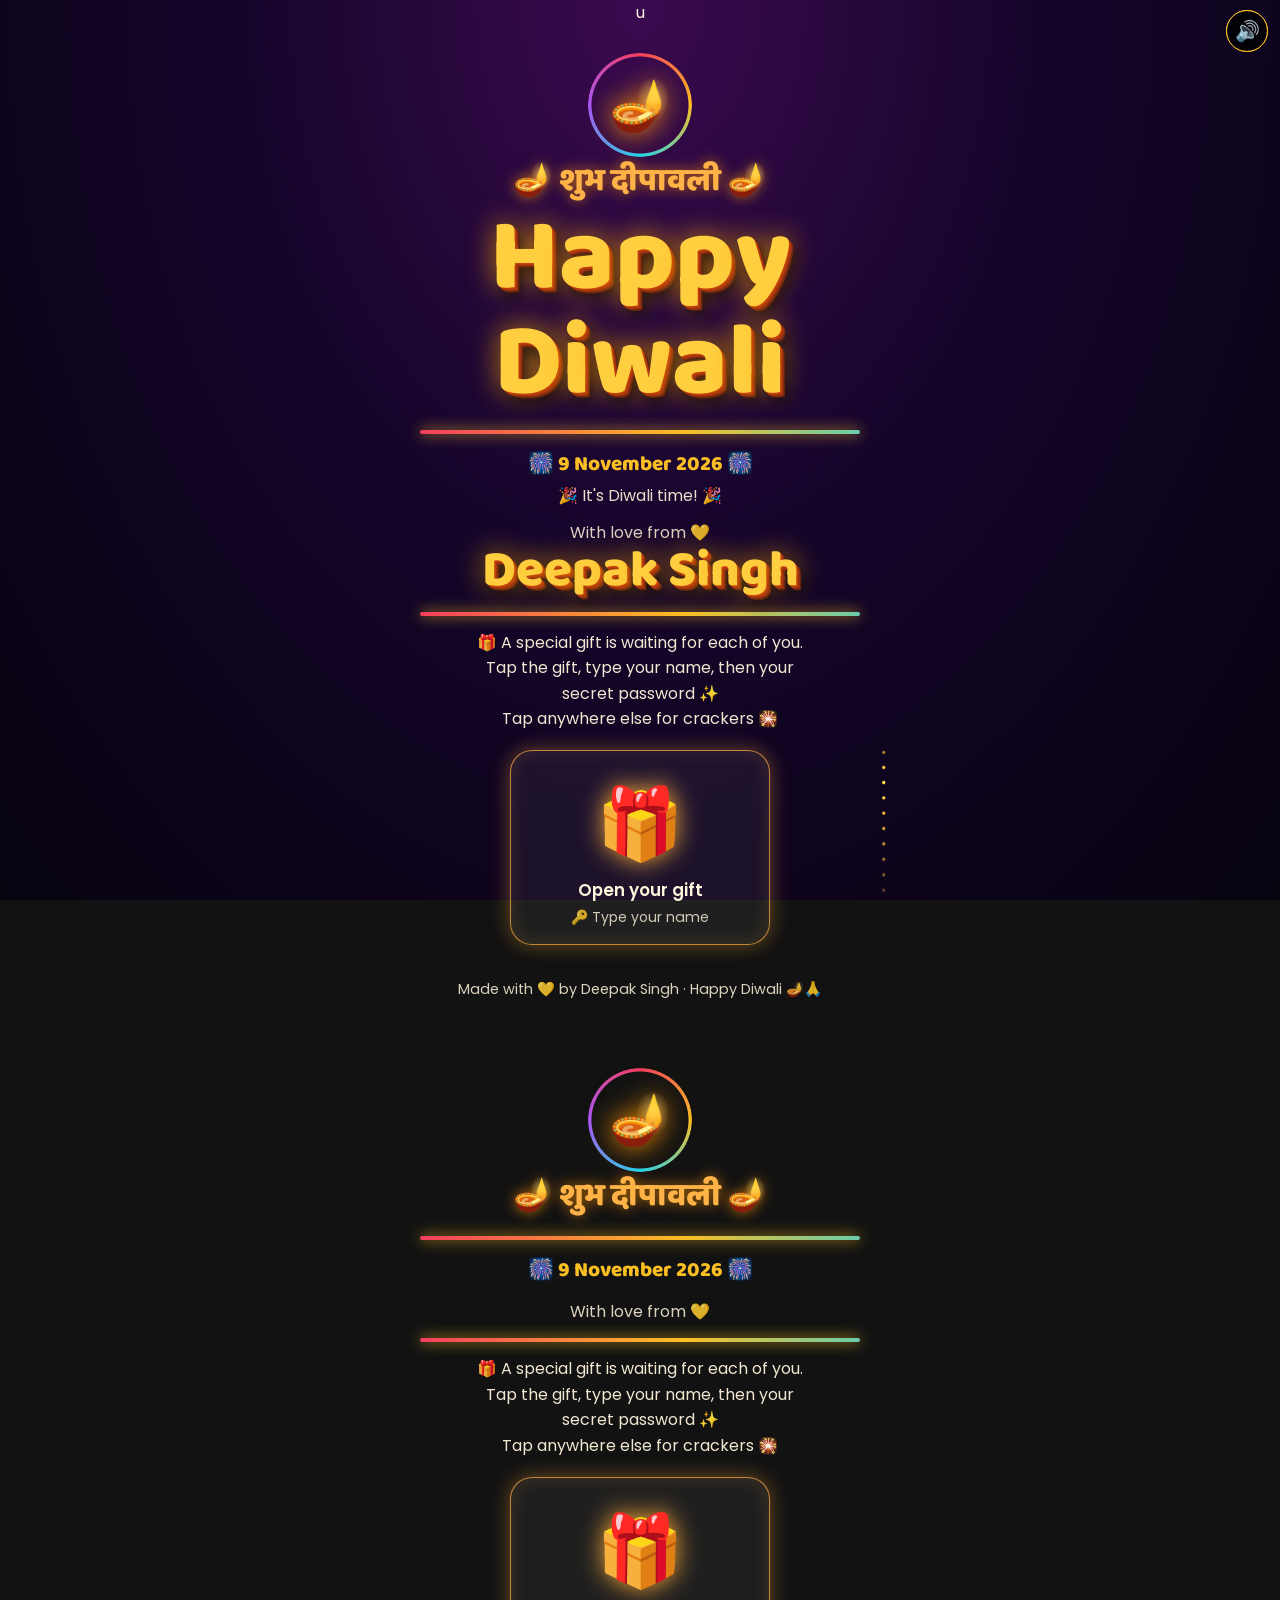
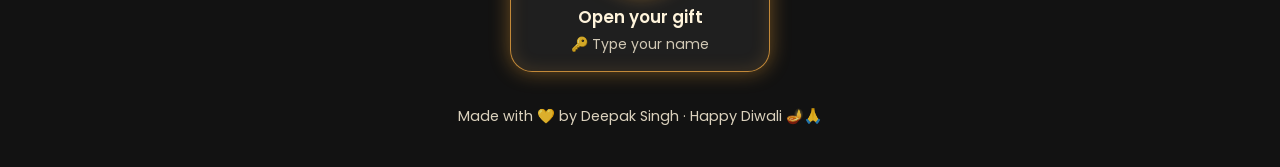
==== diwali/diwali.html @ 8a0b1b5f "Update Diwali Website" ====
u<!DOCTYPE html>
<html lang="en">
<head>
<meta charset="utf-8">
<meta name="viewport" content="width=device-width, initial-scale=1, viewport-fit=cover">
<title>Happy Diwali 2026 – Deepak Singh</title>
<link href="https://fonts.googleapis.com/css2?family=Baloo+2:wght@700;800&family=Poppins:wght@400;600&display=swap" rel="stylesheet">
<style>
:root{--bg:#07030f;--ink:#fff4dc;--gold:#fbbf24;color-scheme:dark;box-sizing:border-box;padding-top:env(safe-area-inset-top,0px);padding-bottom:env(safe-area-inset-bottom,0px)}
html{scroll-padding-top:env(safe-area-inset-top,0px)}
*{box-sizing:border-box}
[hidden]{display:none!important}
body{margin:0;min-height:100vh;background:radial-gradient(ellipse at 50% 0,#3b0a4f 0,#14052a 45%,var(--bg) 100%) fixed;color:var(--ink);font-family:Poppins,'Noto Sans Devanagari',system-ui,sans-serif;text-align:center;overflow-x:hidden}
#fx{position:fixed;inset:0;width:100%;height:100%;z-index:0;pointer-events:none}
.fl{position:fixed;inset:0;overflow:hidden;pointer-events:none;z-index:0}
.fl i{position:absolute;bottom:-40px;font-style:normal;opacity:.65;animation:up linear infinite}
@keyframes up{to{transform:translateY(-115vh) rotate(360deg)}}
main{position:relative;z-index:1;max-width:820px;margin:0 auto;padding:22px 14px 40px}
#mu{position:fixed;z-index:9;right:12px;top:calc(env(safe-area-inset-top,0px) + 10px);width:42px;height:42px;border-radius:50%;border:1px solid var(--gold);background:rgba(0,0,0,.5);font-size:20px;cursor:pointer}
.ring{position:relative;width:104px;height:104px;margin:6px auto 4px;display:grid;place-items:center;font-size:50px}
.ring::before{content:"";position:absolute;inset:0;border-radius:50%;background:conic-gradient(#f43f5e,#fbbf24,#22d3ee,#a855f7,#f43f5e);animation:rot 3s linear infinite;-webkit-mask:radial-gradient(farthest-side,#0000 calc(100% - 4px),#000 calc(100% - 3px));mask:radial-gradient(farthest-side,#0000 calc(100% - 4px),#000 calc(100% - 3px))}
@keyframes rot{to{transform:rotate(360deg)}}
.ring span{animation:fl 1.4s ease-in-out infinite alternate;filter:drop-shadow(0 0 14px #ff9500)}
@keyframes fl{from{transform:scale(.94) rotate(-4deg);filter:drop-shadow(0 0 8px #ff9500)}to{transform:scale(1.08) rotate(4deg);filter:drop-shadow(0 0 22px #ffd000)}}
.hi{font:800 clamp(1.3rem,6vw,2rem)/1.2 'Baloo 2','Noto Sans Devanagari',cursive;margin:6px 0 0;color:#ffb347;text-shadow:0 0 14px rgba(255,150,0,.7)}
h1{margin:6px 0 0;perspective:900px}
.t3d{display:flex;justify-content:center;flex-wrap:wrap;font:800 clamp(2.8rem,15vw,6.4rem)/1.02 'Baloo 2',cursive;perspective:700px}
.t3d span{display:inline-block;color:#ffcf40;transform-style:preserve-3d;text-shadow:1px 1px 0 #c2410c,2px 2px 0 #b93a0a,3px 3px 0 #9a3412,4px 4px 0 #7c2d12,5px 5px 0 #5b210d,7px 9px 14px rgba(0,0,0,.65),0 0 28px rgba(255,170,0,.8);animation:spin 5s ease-in-out infinite,hue 6s linear infinite}
.t3d.sm{font-size:clamp(1.9rem,9vw,3.2rem)}
.t3d.sm span{animation-name:flip,hue}
@keyframes spin{0%{transform:rotateY(0)}35%,100%{transform:rotateY(360deg)}}
@keyframes flip{0%{transform:rotateX(0)}35%,100%{transform:rotateX(360deg)}}
@keyframes hue{to{filter:hue-rotate(360deg)}}
.line{height:4px;width:min(82%,440px);margin:14px auto;border-radius:4px;background:linear-gradient(90deg,#f43f5e,#fbbf24,#22d3ee,#a855f7,#f43f5e,#fbbf24);background-size:300% 100%;animation:sl 3s linear infinite;box-shadow:0 0 14px #fbbf24}
@keyframes sl{to{background-position:300% 0}}
.date{font:800 1.3rem 'Baloo 2',sans-serif;margin:0;color:var(--gold)}
.cd{margin:2px 0 10px;opacity:.9}
.by{margin:12px 0 0;opacity:.85}
.sub{margin:6px auto 18px;max-width:34ch;line-height:1.6;opacity:.95}
.grid{display:flex;flex-wrap:wrap;justify-content:center;gap:14px}
.gift{--h:30;width:calc(50% - 7px);max-width:170px;padding:16px 8px 14px;border-radius:22px;cursor:pointer;color:var(--ink);font:600 1.05rem Poppins,sans-serif;background:rgba(255,255,255,.06);border:1.5px solid hsla(var(--h),95%,62%,.75);box-shadow:0 0 20px hsla(var(--h),95%,60%,.4),inset 0 0 18px hsla(var(--h),95%,60%,.15);perspective:500px;transition:transform .2s}
.gift:active{transform:scale(.94)}
.gift .b{display:block;font-size:3.1rem;animation:bx 3s ease-in-out infinite;filter:drop-shadow(0 0 12px hsl(var(--h),95%,60%))}
.gift small{display:block;margin-top:4px;font-weight:400;opacity:.8}
@keyframes bx{0%,100%{transform:translateY(0) rotateY(-28deg)}50%{transform:translateY(-9px) rotateY(28deg)}}
.big{width:min(78%,260px);max-width:none;display:block;margin:0 auto;padding:20px 10px 16px}.big .b{font-size:4.4rem}
footer{margin-top:34px;font-size:.9rem;opacity:.85}
.modal{position:fixed;inset:0;z-index:10;display:grid;place-items:center;padding:16px;overflow:auto;background:rgba(4,1,12,.82);backdrop-filter:blur(6px)}
.card{position:relative;width:min(94vw,440px);margin:auto;padding:28px 18px 24px;border-radius:26px;border:2px solid var(--gold);background:linear-gradient(160deg,#2f0f45,#12061f);box-shadow:0 0 44px rgba(251,191,36,.5);animation:pop .55s cubic-bezier(.2,1.5,.4,1)}
@keyframes pop{from{transform:scale(.3) rotateX(70deg);opacity:0}}
.card.shake{animation:sh .4s}
@keyframes sh{25%{transform:translateX(-12px)}75%{transform:translateX(12px)}}
.x{position:absolute;top:10px;right:10px;width:34px;height:34px;border-radius:50%;border:1px solid #fff4;background:#0006;color:#fff;font-size:16px;cursor:pointer}
.lk{font-size:3.4rem;animation:bx 2.6s ease-in-out infinite}
.card h2{margin:6px 0;font:800 1.8rem 'Baloo 2',cursive;color:var(--gold)}
input{width:100%;margin:12px 0 8px;padding:13px 14px;border-radius:14px;border:2px solid var(--gold);background:#0008;color:#fff;font:600 1.1rem Poppins,sans-serif;text-align:center;outline:none}
input:focus{box-shadow:0 0 16px var(--gold)}
.go{width:100%;padding:13px;border:0;border-radius:14px;cursor:pointer;font:800 1.1rem 'Baloo 2',sans-serif;color:#3b0a00;background:linear-gradient(90deg,#fbbf24,#fb923c,#f43f5e);background-size:200% 100%;animation:sl 2.5s linear infinite}
#err{min-height:1.4em;margin:8px 0 0;color:#ff8a8a;font-weight:600}
.wish>*{opacity:0;animation:rise .8s forwards}
@keyframes rise{from{opacity:0;transform:translateY(22px) scale(.9)}to{opacity:1;transform:none}}
.gp{font-size:3.6rem}
.gods{font-size:1.5rem;letter-spacing:.15em}
.wish h3{margin:4px 0;font:800 1.7rem 'Baloo 2','Noto Sans Devanagari',cursive;color:#ffb347;text-shadow:0 0 12px #f90}
.nm{font-size:2.5rem}
.wish p{margin:10px 0;line-height:1.65}
.sp{color:#ffe08a;font-weight:600}
.from{font-size:1.05rem}
@media (prefers-reduced-motion:reduce){.t3d span,.gift .b,.fl i,.line,.go{animation:none}}
</style>
</head>
<body>
<canvas id="fx"></canvas>
<div class="fl" id="fl"></div>
<button id="mu" aria-label="Sound on or off">🔊</button>
<main>
  <div class="ring"><span>🪔</span></div>
  <p class="hi">🪔 शुभ दीपावली 🪔</p>
  <h1 aria-label="Happy Diwali"><div class="t3d" id="t1"></div><div class="t3d" id="t2"></div></h1>
  <div class="line"></div>
  <p class="date">🎆 9 November 2026 🎆</p>
  <p class="cd" id="cd"></p>
  <p class="by">With love from 💛</p>
  <div class="t3d sm" id="t3" aria-label="Deepak Singh"></div>
  <div class="line"></div>
  <p class="sub">🎁 A special gift is waiting for each of you.<br>Tap the gift, type your name, then your secret password ✨<br>Tap anywhere else for crackers 🎇</p>
  <button class="gift big" id="bg" style="--h:35"><span class="b">🎁</span>Open your gift<small>🔑 Type your name</small></button>
  <footer>Made with 💛 by Deepak Singh · Happy Diwali 🪔🙏</footer>
</main>

<div class="modal" id="m" hidden>
  <div class="card" id="card">
    <button class="x" id="cl" aria-label="Close">✕</button>
    <div id="lock">
      <div class="lk">🔒</div>
      <h2 id="mt">Who are you? 🤔</h2>
      <p id="ms">Type your name to find your gift 🎁</p>
      <input id="nmi" type="text" autocomplete="off" placeholder="Your name" aria-label="Your name">
      <input id="pw" type="password" autocomplete="off" placeholder="Password" aria-label="Password" hidden>
      <button class="go" id="go">Next ➡️</button>
      <p id="err"></p>
    </div>
    <div class="wish" id="wish" hidden></div>
  </div>
</div>

<script>
/* ===== EDIT HERE: each friend's password and personal line ===== */
const F={
  Ankit:  {pw:'Laxmi@7',    h:25, l:'Stay as bright and strong as ever, my friend! 💪🌟'},
  Shubham:{pw:'Diya#21',    h:330,l:'Shubh Diwali! May every step ahead be full of luck! 🍀✨'},
  Rintu:  {pw:'Ganesh*9',   h:190,l:'May your smile shine brighter than a thousand diyas! 😄🪔'},
  Sherya: {pw:'Rangoli!5',  h:280,l:'May every dream of yours light up like fireworks! 🎆💫'},
  Payal:  {pw:'Payal@1',    h:50, l:'May your life sparkle with colours like a rangoli! 🌈🌸'},
  Diksha: {pw:'Diksha@1',   h:160,l:'May your days glow with happiness and your heart with peace! 🌼💖'}
};
/* ================================================================ */
const $=id=>document.getElementById(id);
function mk(el,t,d=.13){el.innerHTML='';[...t].forEach((ch,i)=>{const s=document.createElement('span');s.textContent=ch===' '?'\u00a0':ch;s.style.animationDelay=`${i*d}s,${i*d*2}s`;el.append(s)})}
mk($('t1'),'Happy');mk($('t2'),'Diwali',.16);mk($('t3'),'Deepak Singh',.1);

/* countdown */
const dl=Math.ceil((new Date(2026,10,9)-new Date())/864e5);
$('cd').textContent=dl>0?`⏳ ${dl} days to go 🪔`:"🎉 It's Diwali time! 🎉";

/* floating emojis */
for(let i=0;i<14;i++){const s=document.createElement('i');s.textContent=['🪔','✨','🪷','🎇','⭐'][i%5];s.style.cssText=`left:${Math.random()*100}%;font-size:${14+Math.random()*16}px;animation-duration:${9+Math.random()*9}s;animation-delay:-${Math.random()*14}s`;$('fl').append(s)}

/* ===== sound (synthesised, no files) ===== */
let AC,mute=false;
function ac(){if(!AC){const C=window.AudioContext||window.webkitAudioContext;if(C)AC=new C()}if(AC&&AC.state==='suspended')AC.resume()}
function nz(t,dur,f0,f1,g){const n=Math.floor(AC.sampleRate*dur),b=AC.createBuffer(1,n,AC.sampleRate),d=b.getChannelData(0);for(let i=0;i<n;i++)d[i]=(Math.random()*2-1)*(1-i/n)**2;const s=AC.createBufferSource(),f=AC.createBiquadFilter(),o=AC.createGain();s.buffer=b;f.type='lowpass';f.frequency.setValueAtTime(f0,t);f.frequency.exponentialRampToValueAtTime(f1,t+dur);o.gain.value=g;s.connect(f);f.connect(o);o.connect(AC.destination);s.start(t)}
function boom(v=1){if(mute||!AC)return;const t=AC.currentTime;nz(t,.8,2500,100,.8*v);const o=AC.createOscillator(),g=AC.createGain();o.frequency.setValueAtTime(140,t);o.frequency.exponentialRampToValueAtTime(35,t+.4);g.gain.setValueAtTime(.9*v,t);g.gain.exponentialRampToValueAtTime(.001,t+.5);o.connect(g);g.connect(AC.destination);o.start(t);o.stop(t+.5);for(let i=0;i<7;i++)nz(t+.15+Math.random()*.6,.04,6000,2000,.25*v)}
$('mu').onclick=()=>{ac();mute=!mute;$('mu').textContent=mute?'🔇':'🔊'};

/* ===== fireworks ===== */
const cv=$('fx'),c=cv.getContext('2d');let W,H,P=[],R=[];
function rs(){W=cv.width=innerWidth;H=cv.height=innerHeight}
addEventListener('resize',rs);rs();
function burst(x,y){const n=60+Math.random()*50,hue=Math.random()*360,multi=Math.random()<.35,ring=Math.random()<.5,sp=3+Math.random()*3;
  for(let i=0;i<n&&P.length<1600;i++){const a=i/n*6.283,s=ring?sp:Math.random()*sp+1;P.push({x,y,vx:Math.cos(a)*s,vy:Math.sin(a)*s,l:1,h:multi?Math.random()*360:hue+Math.random()*40,d:.011+Math.random()*.01,s:2+Math.random()*1.2})}}
function rocket(x,ty,snd,v=1){R.push({x,y:H,ty,sp:Math.max(6,(H-ty)/45),snd,v})}
function loop(){
  c.globalCompositeOperation='destination-out';c.fillStyle='rgba(0,0,0,.22)';c.fillRect(0,0,W,H);c.globalCompositeOperation='lighter';
  R=R.filter(r=>{r.y-=r.sp;P.push({x:r.x,y:r.y,vx:0,vy:.4,l:.7,h:40,d:.06,s:1.6});if(r.y<=r.ty){burst(r.x,r.y);if(r.snd)boom(r.v);return false}return true});
  P=P.filter(p=>{p.x+=p.vx;p.y+=p.vy;p.vx*=.98;p.vy=p.vy*.98+.05;p.l-=p.d;if(p.l<=0)return false;c.fillStyle=`hsla(${p.h},100%,60%,${p.l})`;c.beginPath();c.arc(p.x,p.y,p.s,0,6.3);c.fill();return true});
  requestAnimationFrame(loop)}
loop();
setInterval(()=>{if(!document.hidden)rocket(Math.random()*W,60+Math.random()*H*.4,true,.3)},1500);
function celebrate(){for(let i=0;i<8;i++)setTimeout(()=>rocket(W*(.08+Math.random()*.84),H*(.08+Math.random()*.4),true,.9),i*380)}
addEventListener('pointerdown',e=>{if(e.target.closest('.modal,.gift,#mu'))return;ac();rocket(e.clientX,Math.min(e.clientY,H*.7),true)});

/* ===== gifts ===== */
let cur=null;
$('bg').onclick=openGift;
function openGift(){ac();cur=null;$('mt').textContent='Who are you? 🤔';$('ms').textContent='Type your name to find your gift 🎁';$('nmi').hidden=false;$('pw').hidden=true;$('go').textContent='Next ➡️';$('lock').hidden=false;$('wish').hidden=true;$('nmi').value='';$('pw').value='';$('err').textContent='';$('m').hidden=false;rocket(innerWidth/2,H*.25,true,.6);setTimeout(()=>$('nmi').focus(),350)}
function closeM(){$('m').hidden=true;$('wish').innerHTML=''}
$('cl').onclick=closeM;
$('m').addEventListener('pointerdown',e=>{if(e.target.id==='m')closeM()});
function bad(m,i){const k=$('card');$('err').textContent=m;k.classList.remove('shake');void k.offsetWidth;k.classList.add('shake');i.select()}
function tryPw(){
  ac();
  if(!cur){
    const v=$('nmi').value.trim().toLowerCase(),n=Object.keys(F).find(k=>k.toLowerCase()===v);
    if(!n)return bad('Name not found 🙈 Check the spelling!',$('nmi'));
    cur=n;$('mt').textContent='Hi '+n+'! 👋';$('ms').textContent='Now enter your secret password 🔑';$('nmi').hidden=true;$('pw').hidden=false;$('go').textContent='Open my gift 🎁';$('err').textContent='';$('pw').focus();return}
  if($('pw').value.trim()===F[cur].pw)showWish(cur);
  else bad('Wrong password 🙈 Try again!',$('pw'));
}
$('go').onclick=tryPw;
['nmi','pw'].forEach(i=>$(i).addEventListener('keydown',e=>{if(e.key==='Enter')tryPw()}));
function showWish(n){
  $('lock').hidden=true;const w=$('wish');w.hidden=false;
  w.innerHTML=`<div class="gp">🎁</div><div class="gods">🪔 🙏 🪷 🕉️ 🐘 🪷 🙏 🪔</div><h3>शुभ दीपावली!</h3><div class="t3d nm" id="wn"></div><p>May Maa Lakshmi 🪷 fill your home with wealth and happiness, Lord Ganesha 🐘 remove every obstacle, and Lord Ram 🏹 bring light into every corner of your life. 🙏✨</p><p class="sp">${F[n].l}</p><div class="gods">🔱 🚩 🪔 🎆 🎇 🪔 🚩 🔱</div><p class="from">Happy Diwali with lots of love 💛<br><b>— Deepak Singh</b> 🪔</p>`;
  mk($('wn'),n,.12);[...w.children].forEach((e,i)=>e.style.animationDelay=i*.4+'s');
  celebrate();
}
</script>
</body>
</html><!DOCTYPE html>
<html lang="en">
<head>
<meta charset="utf-8">
<meta name="viewport" content="width=device-width, initial-scale=1, viewport-fit=cover">
<title>Happy Diwali 2026 – Deepak Singh</title>
<link href="https://fonts.googleapis.com/css2?family=Baloo+2:wght@700;800&family=Poppins:wght@400;600&display=swap" rel="stylesheet">
<style>
:root{--bg:#07030f;--ink:#fff4dc;--gold:#fbbf24;color-scheme:dark;box-sizing:border-box;padding-top:env(safe-area-inset-top,0px);padding-bottom:env(safe-area-inset-bottom,0px)}
html{scroll-padding-top:env(safe-area-inset-top,0px)}
*{box-sizing:border-box}
[hidden]{display:none!important}
body{margin:0;min-height:100vh;background:radial-gradient(ellipse at 50% 0,#3b0a4f 0,#14052a 45%,var(--bg) 100%) fixed;color:var(--ink);font-family:Poppins,'Noto Sans Devanagari',system-ui,sans-serif;text-align:center;overflow-x:hidden}
#fx{position:fixed;inset:0;width:100%;height:100%;z-index:0;pointer-events:none}
.fl{position:fixed;inset:0;overflow:hidden;pointer-events:none;z-index:0}
.fl i{position:absolute;bottom:-40px;font-style:normal;opacity:.65;animation:up linear infinite}
@keyframes up{to{transform:translateY(-115vh) rotate(360deg)}}
main{position:relative;z-index:1;max-width:820px;margin:0 auto;padding:22px 14px 40px}
#mu{position:fixed;z-index:9;right:12px;top:calc(env(safe-area-inset-top,0px) + 10px);width:42px;height:42px;border-radius:50%;border:1px solid var(--gold);background:rgba(0,0,0,.5);font-size:20px;cursor:pointer}
.ring{position:relative;width:104px;height:104px;margin:6px auto 4px;display:grid;place-items:center;font-size:50px}
.ring::before{content:"";position:absolute;inset:0;border-radius:50%;background:conic-gradient(#f43f5e,#fbbf24,#22d3ee,#a855f7,#f43f5e);animation:rot 3s linear infinite;-webkit-mask:radial-gradient(farthest-side,#0000 calc(100% - 4px),#000 calc(100% - 3px));mask:radial-gradient(farthest-side,#0000 calc(100% - 4px),#000 calc(100% - 3px))}
@keyframes rot{to{transform:rotate(360deg)}}
.ring span{animation:fl 1.4s ease-in-out infinite alternate;filter:drop-shadow(0 0 14px #ff9500)}
@keyframes fl{from{transform:scale(.94) rotate(-4deg);filter:drop-shadow(0 0 8px #ff9500)}to{transform:scale(1.08) rotate(4deg);filter:drop-shadow(0 0 22px #ffd000)}}
.hi{font:800 clamp(1.3rem,6vw,2rem)/1.2 'Baloo 2','Noto Sans Devanagari',cursive;margin:6px 0 0;color:#ffb347;text-shadow:0 0 14px rgba(255,150,0,.7)}
h1{margin:6px 0 0;perspective:900px}
.t3d{display:flex;justify-content:center;flex-wrap:wrap;font:800 clamp(2.8rem,15vw,6.4rem)/1.02 'Baloo 2',cursive;perspective:700px}
.t3d span{display:inline-block;color:#ffcf40;transform-style:preserve-3d;text-shadow:1px 1px 0 #c2410c,2px 2px 0 #b93a0a,3px 3px 0 #9a3412,4px 4px 0 #7c2d12,5px 5px 0 #5b210d,7px 9px 14px rgba(0,0,0,.65),0 0 28px rgba(255,170,0,.8);animation:spin 5s ease-in-out infinite,hue 6s linear infinite}
.t3d.sm{font-size:clamp(1.9rem,9vw,3.2rem)}
.t3d.sm span{animation-name:flip,hue}
@keyframes spin{0%{transform:rotateY(0)}35%,100%{transform:rotateY(360deg)}}
@keyframes flip{0%{transform:rotateX(0)}35%,100%{transform:rotateX(360deg)}}
@keyframes hue{to{filter:hue-rotate(360deg)}}
.line{height:4px;width:min(82%,440px);margin:14px auto;border-radius:4px;background:linear-gradient(90deg,#f43f5e,#fbbf24,#22d3ee,#a855f7,#f43f5e,#fbbf24);background-size:300% 100%;animation:sl 3s linear infinite;box-shadow:0 0 14px #fbbf24}
@keyframes sl{to{background-position:300% 0}}
.date{font:800 1.3rem 'Baloo 2',sans-serif;margin:0;color:var(--gold)}
.cd{margin:2px 0 10px;opacity:.9}
.by{margin:12px 0 0;opacity:.85}
.sub{margin:6px auto 18px;max-width:34ch;line-height:1.6;opacity:.95}
.grid{display:flex;flex-wrap:wrap;justify-content:center;gap:14px}
.gift{--h:30;width:calc(50% - 7px);max-width:170px;padding:16px 8px 14px;border-radius:22px;cursor:pointer;color:var(--ink);font:600 1.05rem Poppins,sans-serif;background:rgba(255,255,255,.06);border:1.5px solid hsla(var(--h),95%,62%,.75);box-shadow:0 0 20px hsla(var(--h),95%,60%,.4),inset 0 0 18px hsla(var(--h),95%,60%,.15);perspective:500px;transition:transform .2s}
.gift:active{transform:scale(.94)}
.gift .b{display:block;font-size:3.1rem;animation:bx 3s ease-in-out infinite;filter:drop-shadow(0 0 12px hsl(var(--h),95%,60%))}
.gift small{display:block;margin-top:4px;font-weight:400;opacity:.8}
@keyframes bx{0%,100%{transform:translateY(0) rotateY(-28deg)}50%{transform:translateY(-9px) rotateY(28deg)}}
.big{width:min(78%,260px);max-width:none;display:block;margin:0 auto;padding:20px 10px 16px}.big .b{font-size:4.4rem}
footer{margin-top:34px;font-size:.9rem;opacity:.85}
.modal{position:fixed;inset:0;z-index:10;display:grid;place-items:center;padding:16px;overflow:auto;background:rgba(4,1,12,.82);backdrop-filter:blur(6px)}
.card{position:relative;width:min(94vw,440px);margin:auto;padding:28px 18px 24px;border-radius:26px;border:2px solid var(--gold);background:linear-gradient(160deg,#2f0f45,#12061f);box-shadow:0 0 44px rgba(251,191,36,.5);animation:pop .55s cubic-bezier(.2,1.5,.4,1)}
@keyframes pop{from{transform:scale(.3) rotateX(70deg);opacity:0}}
.card.shake{animation:sh .4s}
@keyframes sh{25%{transform:translateX(-12px)}75%{transform:translateX(12px)}}
.x{position:absolute;top:10px;right:10px;width:34px;height:34px;border-radius:50%;border:1px solid #fff4;background:#0006;color:#fff;font-size:16px;cursor:pointer}
.lk{font-size:3.4rem;animation:bx 2.6s ease-in-out infinite}
.card h2{margin:6px 0;font:800 1.8rem 'Baloo 2',cursive;color:var(--gold)}
input{width:100%;margin:12px 0 8px;padding:13px 14px;border-radius:14px;border:2px solid var(--gold);background:#0008;color:#fff;font:600 1.1rem Poppins,sans-serif;text-align:center;outline:none}
input:focus{box-shadow:0 0 16px var(--gold)}
.go{width:100%;padding:13px;border:0;border-radius:14px;cursor:pointer;font:800 1.1rem 'Baloo 2',sans-serif;color:#3b0a00;background:linear-gradient(90deg,#fbbf24,#fb923c,#f43f5e);background-size:200% 100%;animation:sl 2.5s linear infinite}
#err{min-height:1.4em;margin:8px 0 0;color:#ff8a8a;font-weight:600}
.wish>*{opacity:0;animation:rise .8s forwards}
@keyframes rise{from{opacity:0;transform:translateY(22px) scale(.9)}to{opacity:1;transform:none}}
.gp{font-size:3.6rem}
.gods{font-size:1.5rem;letter-spacing:.15em}
.wish h3{margin:4px 0;font:800 1.7rem 'Baloo 2','Noto Sans Devanagari',cursive;color:#ffb347;text-shadow:0 0 12px #f90}
.nm{font-size:2.5rem}
.wish p{margin:10px 0;line-height:1.65}
.sp{color:#ffe08a;font-weight:600}
.from{font-size:1.05rem}
@media (prefers-reduced-motion:reduce){.t3d span,.gift .b,.fl i,.line,.go{animation:none}}
</style>
</head>
<body>
<canvas id="fx"></canvas>
<div class="fl" id="fl"></div>
<button id="mu" aria-label="Sound on or off">🔊</button>
<main>
  <div class="ring"><span>🪔</span></div>
  <p class="hi">🪔 शुभ दीपावली 🪔</p>
  <h1 aria-label="Happy Diwali"><div class="t3d" id="t1"></div><div class="t3d" id="t2"></div></h1>
  <div class="line"></div>
  <p class="date">🎆 9 November 2026 🎆</p>
  <p class="cd" id="cd"></p>
  <p class="by">With love from 💛</p>
  <div class="t3d sm" id="t3" aria-label="Deepak Singh"></div>
  <div class="line"></div>
  <p class="sub">🎁 A special gift is waiting for each of you.<br>Tap the gift, type your name, then your secret password ✨<br>Tap anywhere else for crackers 🎇</p>
  <button class="gift big" id="bg" style="--h:35"><span class="b">🎁</span>Open your gift<small>🔑 Type your name</small></button>
  <footer>Made with 💛 by Deepak Singh · Happy Diwali 🪔🙏</footer>
</main>

<div class="modal" id="m" hidden>
  <div class="card" id="card">
    <button class="x" id="cl" aria-label="Close">✕</button>
    <div id="lock">
      <div class="lk">🔒</div>
      <h2 id="mt">Who are you? 🤔</h2>
      <p id="ms">Type your name to find your gift 🎁</p>
      <input id="nmi" type="text" autocomplete="off" placeholder="Your name" aria-label="Your name">
      <input id="pw" type="password" autocomplete="off" placeholder="Password" aria-label="Password" hidden>
      <button class="go" id="go">Next ➡️</button>
      <p id="err"></p>
    </div>
    <div class="wish" id="wish" hidden></div>
  </div>
</div>

<script>
/* ===== EDIT HERE: each friend's password and personal line ===== */
const F={
  Ankit:  {pw:'Laxmi@7',    h:25, l:'Stay as bright and strong as ever, my friend! 💪🌟'},
  Shubham:{pw:'Diya#21',    h:330,l:'Shubh Diwali! May every step ahead be full of luck! 🍀✨'},
  Rintu:  {pw:'Ganesh*9',   h:190,l:'May your smile shine brighter than a thousand diyas! 😄🪔'},
  Sherya: {pw:'Rangoli!5',  h:280,l:'May every dream of yours light up like fireworks! 🎆💫'},
  Payal:  {pw:'Payal@1',    h:50, l:'May your life sparkle with colours like a rangoli! 🌈🌸'},
  Diksha: {pw:'Diksha@1',   h:160,l:'May your days glow with happiness and your heart with peace! 🌼💖'}
};
/* ================================================================ */
const $=id=>document.getElementById(id);
function mk(el,t,d=.13){el.innerHTML='';[...t].forEach((ch,i)=>{const s=document.createElement('span');s.textContent=ch===' '?'\u00a0':ch;s.style.animationDelay=`${i*d}s,${i*d*2}s`;el.append(s)})}
mk($('t1'),'Happy');mk($('t2'),'Diwali',.16);mk($('t3'),'Deepak Singh',.1);

/* countdown */
const dl=Math.ceil((new Date(2026,10,9)-new Date())/864e5);
$('cd').textContent=dl>0?`⏳ ${dl} days to go 🪔`:"🎉 It's Diwali time! 🎉";

/* floating emojis */
for(let i=0;i<14;i++){const s=document.createElement('i');s.textContent=['🪔','✨','🪷','🎇','⭐'][i%5];s.style.cssText=`left:${Math.random()*100}%;font-size:${14+Math.random()*16}px;animation-duration:${9+Math.random()*9}s;animation-delay:-${Math.random()*14}s`;$('fl').append(s)}

/* ===== sound (synthesised, no files) ===== */
let AC,mute=false;
function ac(){if(!AC){const C=window.AudioContext||window.webkitAudioContext;if(C)AC=new C()}if(AC&&AC.state==='suspended')AC.resume()}
function nz(t,dur,f0,f1,g){const n=Math.floor(AC.sampleRate*dur),b=AC.createBuffer(1,n,AC.sampleRate),d=b.getChannelData(0);for(let i=0;i<n;i++)d[i]=(Math.random()*2-1)*(1-i/n)**2;const s=AC.createBufferSource(),f=AC.createBiquadFilter(),o=AC.createGain();s.buffer=b;f.type='lowpass';f.frequency.setValueAtTime(f0,t);f.frequency.exponentialRampToValueAtTime(f1,t+dur);o.gain.value=g;s.connect(f);f.connect(o);o.connect(AC.destination);s.start(t)}
function boom(v=1){if(mute||!AC)return;const t=AC.currentTime;nz(t,.8,2500,100,.8*v);const o=AC.createOscillator(),g=AC.createGain();o.frequency.setValueAtTime(140,t);o.frequency.exponentialRampToValueAtTime(35,t+.4);g.gain.setValueAtTime(.9*v,t);g.gain.exponentialRampToValueAtTime(.001,t+.5);o.connect(g);g.connect(AC.destination);o.start(t);o.stop(t+.5);for(let i=0;i<7;i++)nz(t+.15+Math.random()*.6,.04,6000,2000,.25*v)}
$('mu').onclick=()=>{ac();mute=!mute;$('mu').textContent=mute?'🔇':'🔊'};

/* ===== fireworks ===== */
const cv=$('fx'),c=cv.getContext('2d');let W,H,P=[],R=[];
function rs(){W=cv.width=innerWidth;H=cv.height=innerHeight}
addEventListener('resize',rs);rs();
function burst(x,y){const n=60+Math.random()*50,hue=Math.random()*360,multi=Math.random()<.35,ring=Math.random()<.5,sp=3+Math.random()*3;
  for(let i=0;i<n&&P.length<1600;i++){const a=i/n*6.283,s=ring?sp:Math.random()*sp+1;P.push({x,y,vx:Math.cos(a)*s,vy:Math.sin(a)*s,l:1,h:multi?Math.random()*360:hue+Math.random()*40,d:.011+Math.random()*.01,s:2+Math.random()*1.2})}}
function rocket(x,ty,snd,v=1){R.push({x,y:H,ty,sp:Math.max(6,(H-ty)/45),snd,v})}
function loop(){
  c.globalCompositeOperation='destination-out';c.fillStyle='rgba(0,0,0,.22)';c.fillRect(0,0,W,H);c.globalCompositeOperation='lighter';
  R=R.filter(r=>{r.y-=r.sp;P.push({x:r.x,y:r.y,vx:0,vy:.4,l:.7,h:40,d:.06,s:1.6});if(r.y<=r.ty){burst(r.x,r.y);if(r.snd)boom(r.v);return false}return true});
  P=P.filter(p=>{p.x+=p.vx;p.y+=p.vy;p.vx*=.98;p.vy=p.vy*.98+.05;p.l-=p.d;if(p.l<=0)return false;c.fillStyle=`hsla(${p.h},100%,60%,${p.l})`;c.beginPath();c.arc(p.x,p.y,p.s,0,6.3);c.fill();return true});
  requestAnimationFrame(loop)}
loop();
setInterval(()=>{if(!document.hidden)rocket(Math.random()*W,60+Math.random()*H*.4,true,.3)},1500);
function celebrate(){for(let i=0;i<8;i++)setTimeout(()=>rocket(W*(.08+Math.random()*.84),H*(.08+Math.random()*.4),true,.9),i*380)}
addEventListener('pointerdown',e=>{if(e.target.closest('.modal,.gift,#mu'))return;ac();rocket(e.clientX,Math.min(e.clientY,H*.7),true)});

/* ===== gifts ===== */
let cur=null;
$('bg').onclick=openGift;
function openGift(){ac();cur=null;$('mt').textContent='Who are you? 🤔';$('ms').textContent='Type your name to find your gift 🎁';$('nmi').hidden=false;$('pw').hidden=true;$('go').textContent='Next ➡️';$('lock').hidden=false;$('wish').hidden=true;$('nmi').value='';$('pw').value='';$('err').textContent='';$('m').hidden=false;rocket(innerWidth/2,H*.25,true,.6);setTimeout(()=>$('nmi').focus(),350)}
function closeM(){$('m').hidden=true;$('wish').innerHTML=''}
$('cl').onclick=closeM;
$('m').addEventListener('pointerdown',e=>{if(e.target.id==='m')closeM()});
function bad(m,i){const k=$('card');$('err').textContent=m;k.classList.remove('shake');void k.offsetWidth;k.classList.add('shake');i.select()}
function tryPw(){
  ac();
  if(!cur){
    const v=$('nmi').value.trim().toLowerCase(),n=Object.keys(F).find(k=>k.toLowerCase()===v);
    if(!n)return bad('Name not found 🙈 Check the spelling!',$('nmi'));
    cur=n;$('mt').textContent='Hi '+n+'! 👋';$('ms').textContent='Now enter your secret password 🔑';$('nmi').hidden=true;$('pw').hidden=false;$('go').textContent='Open my gift 🎁';$('err').textContent='';$('pw').focus();return}
  if($('pw').value.trim()===F[cur].pw)showWish(cur);
  else bad('Wrong password 🙈 Try again!',$('pw'));
}
$('go').onclick=tryPw;
['nmi','pw'].forEach(i=>$(i).addEventListener('keydown',e=>{if(e.key==='Enter')tryPw()}));
function showWish(n){
  $('lock').hidden=true;const w=$('wish');w.hidden=false;
  w.innerHTML=`<div class="gp">🎁</div><div class="gods">🪔 🙏 🪷 🕉️ 🐘 🪷 🙏 🪔</div><h3>शुभ दीपावली!</h3><div class="t3d nm" id="wn"></div><p>May Maa Lakshmi 🪷 fill your home with wealth and happiness, Lord Ganesha 🐘 remove every obstacle, and Lord Ram 🏹 bring light into every corner of your life. 🙏✨</p><p class="sp">${F[n].l}</p><div class="gods">🔱 🚩 🪔 🎆 🎇 🪔 🚩 🔱</div><p class="from">Happy Diwali with lots of love 💛<br><b>— Deepak Singh</b> 🪔</p>`;
  mk($('wn'),n,.12);[...w.children].forEach((e,i)=>e.style.animationDelay=i*.4+'s');
  celebrate();
}
</script>
</body>
</html>
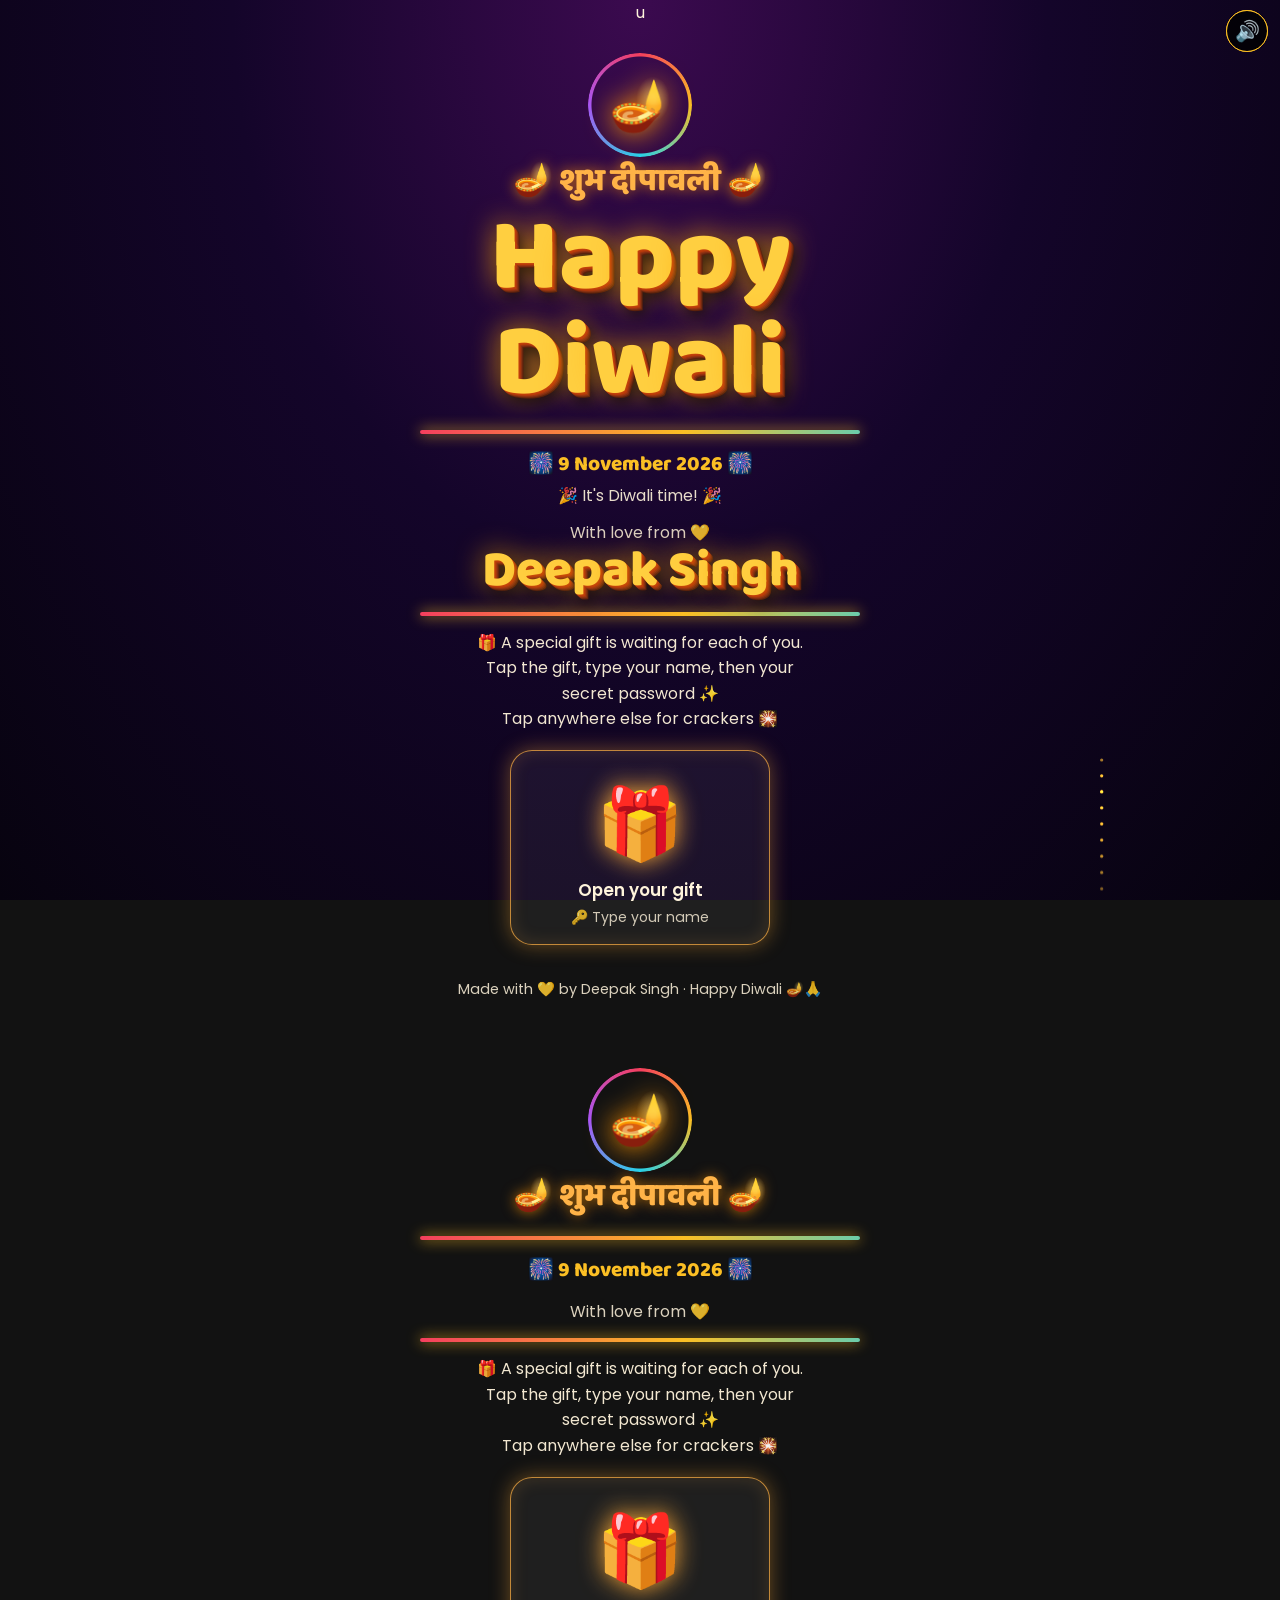
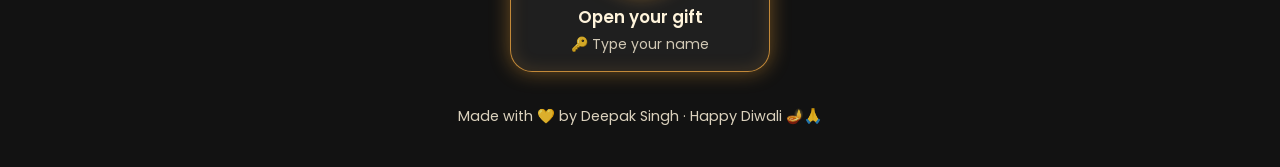
==== commit 087fd264: "Updated Website" ====
--- a/diwali/diwali.html
+++ b/diwali/diwali.html
@@ -286,10 +286,10 @@
 <script>
 /* ===== EDIT HERE: each friend's password and personal line ===== */
 const F={
-  Ankit:  {pw:'Laxmi@7',    h:25, l:'Stay as bright and strong as ever, my friend! 💪🌟'},
+  Ankit:  {pw:'Priyanka@1',    h:25, l:'Stay as bright and strong as ever, my friend! 💪🌟'},
   Shubham:{pw:'Diya#21',    h:330,l:'Shubh Diwali! May every step ahead be full of luck! 🍀✨'},
-  Rintu:  {pw:'Ganesh*9',   h:190,l:'May your smile shine brighter than a thousand diyas! 😄🪔'},
-  Sherya: {pw:'Rangoli!5',  h:280,l:'May every dream of yours light up like fireworks! 🎆💫'},
+  Rintu:  {pw:'Shalu@1',   h:190,l:'May your smile shine brighter than a thousand diyas! 😄🪔'},
+  Sherya: {pw:'Rangoli@1',  h:280,l:'May every dream of yours light up like fireworks! 🎆💫'},
   Payal:  {pw:'Payal@1',    h:50, l:'May your life sparkle with colours like a rangoli! 🌈🌸'},
   Diksha: {pw:'Diksha@1',   h:160,l:'May your days glow with happiness and your heart with peace! 🌼💖'}
 };
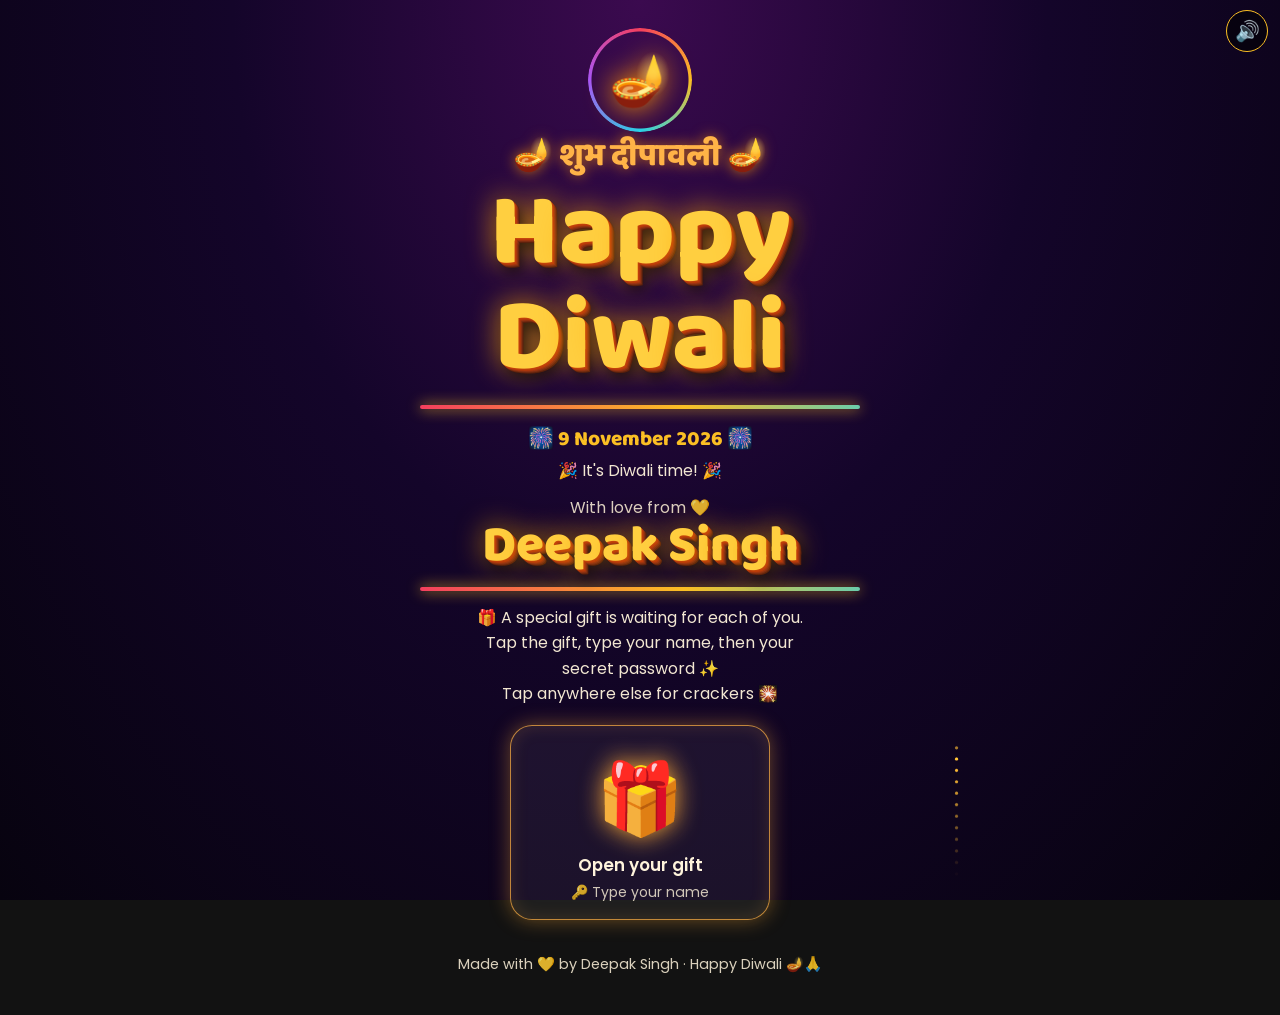
==== commit 59a258ef: "Updated Website" ====
--- a/diwali/diwali.html
+++ b/diwali/diwali.html
@@ -1,4 +1,4 @@
-u<!DOCTYPE html>
+<!DOCTYPE html>
 <html lang="en">
 <head>
 <meta charset="utf-8">
@@ -34,7 +34,11 @@
 .line{height:4px;width:min(82%,440px);margin:14px auto;border-radius:4px;background:linear-gradient(90deg,#f43f5e,#fbbf24,#22d3ee,#a855f7,#f43f5e,#fbbf24);background-size:300% 100%;animation:sl 3s linear infinite;box-shadow:0 0 14px #fbbf24}
 @keyframes sl{to{background-position:300% 0}}
 .date{font:800 1.3rem 'Baloo 2',sans-serif;margin:0;color:var(--gold)}
-.cd{margin:2px 0 10px;opacity:.9}
+.cd{margin:2px 0 10px;opacity:.95}
+.tm{display:flex;justify-content:center;gap:10px;margin:8px 0}
+.tm div{min-width:68px;padding:10px 6px;border-radius:14px;border:1.5px solid var(--gold);background:rgba(255,255,255,.07);box-shadow:0 0 14px rgba(251,191,36,.4)}
+.tm b{display:block;font:800 1.8rem 'Baloo 2',sans-serif;color:var(--gold)}
+.tm small{opacity:.8;font-size:.7rem}
 .by{margin:12px 0 0;opacity:.85}
 .sub{margin:6px auto 18px;max-width:34ch;line-height:1.6;opacity:.95}
 .grid{display:flex;flex-wrap:wrap;justify-content:center;gap:14px}
@@ -79,7 +83,7 @@
   <h1 aria-label="Happy Diwali"><div class="t3d" id="t1"></div><div class="t3d" id="t2"></div></h1>
   <div class="line"></div>
   <p class="date">🎆 9 November 2026 🎆</p>
-  <p class="cd" id="cd"></p>
+  <div class="cd" id="cd"></div>
   <p class="by">With love from 💛</p>
   <div class="t3d sm" id="t3" aria-label="Deepak Singh"></div>
   <div class="line"></div>
@@ -107,9 +111,9 @@
 <script>
 /* ===== EDIT HERE: each friend's password and personal line ===== */
 const F={
-  Ankit:  {pw:'Laxmi@7',    h:25, l:'Stay as bright and strong as ever, my friend! 💪🌟'},
+  Ankit:  {pw:'Priyanka@1', h:25, l:'Stay as bright and strong as ever, my friend! 💪🌟'},
   Shubham:{pw:'Diya#21',    h:330,l:'Shubh Diwali! May every step ahead be full of luck! 🍀✨'},
-  Rintu:  {pw:'Ganesh*9',   h:190,l:'May your smile shine brighter than a thousand diyas! 😄🪔'},
+  Rintu:  {pw:'Shalu@1',    h:190,l:'May your smile shine brighter than a thousand diyas! 😄🪔'},
   Sherya: {pw:'Rangoli!5',  h:280,l:'May every dream of yours light up like fireworks! 🎆💫'},
   Payal:  {pw:'Payal@1',    h:50, l:'May your life sparkle with colours like a rangoli! 🌈🌸'},
   Diksha: {pw:'Diksha@1',   h:160,l:'May your days glow with happiness and your heart with peace! 🌼💖'}
@@ -119,188 +123,15 @@
 function mk(el,t,d=.13){el.innerHTML='';[...t].forEach((ch,i)=>{const s=document.createElement('span');s.textContent=ch===' '?'\u00a0':ch;s.style.animationDelay=`${i*d}s,${i*d*2}s`;el.append(s)})}
 mk($('t1'),'Happy');mk($('t2'),'Diwali',.16);mk($('t3'),'Deepak Singh',.1);
 
-/* countdown */
-const dl=Math.ceil((new Date(2026,10,9)-new Date())/864e5);
-$('cd').textContent=dl>0?`⏳ ${dl} days to go 🪔`:"🎉 It's Diwali time! 🎉";
-
-/* floating emojis */
-for(let i=0;i<14;i++){const s=document.createElement('i');s.textContent=['🪔','✨','🪷','🎇','⭐'][i%5];s.style.cssText=`left:${Math.random()*100}%;font-size:${14+Math.random()*16}px;animation-duration:${9+Math.random()*9}s;animation-delay:-${Math.random()*14}s`;$('fl').append(s)}
-
-/* ===== sound (synthesised, no files) ===== */
-let AC,mute=false;
-function ac(){if(!AC){const C=window.AudioContext||window.webkitAudioContext;if(C)AC=new C()}if(AC&&AC.state==='suspended')AC.resume()}
-function nz(t,dur,f0,f1,g){const n=Math.floor(AC.sampleRate*dur),b=AC.createBuffer(1,n,AC.sampleRate),d=b.getChannelData(0);for(let i=0;i<n;i++)d[i]=(Math.random()*2-1)*(1-i/n)**2;const s=AC.createBufferSource(),f=AC.createBiquadFilter(),o=AC.createGain();s.buffer=b;f.type='lowpass';f.frequency.setValueAtTime(f0,t);f.frequency.exponentialRampToValueAtTime(f1,t+dur);o.gain.value=g;s.connect(f);f.connect(o);o.connect(AC.destination);s.start(t)}
-function boom(v=1){if(mute||!AC)return;const t=AC.currentTime;nz(t,.8,2500,100,.8*v);const o=AC.createOscillator(),g=AC.createGain();o.frequency.setValueAtTime(140,t);o.frequency.exponentialRampToValueAtTime(35,t+.4);g.gain.setValueAtTime(.9*v,t);g.gain.exponentialRampToValueAtTime(.001,t+.5);o.connect(g);g.connect(AC.destination);o.start(t);o.stop(t+.5);for(let i=0;i<7;i++)nz(t+.15+Math.random()*.6,.04,6000,2000,.25*v)}
-$('mu').onclick=()=>{ac();mute=!mute;$('mu').textContent=mute?'🔇':'🔊'};
-
-/* ===== fireworks ===== */
-const cv=$('fx'),c=cv.getContext('2d');let W,H,P=[],R=[];
-function rs(){W=cv.width=innerWidth;H=cv.height=innerHeight}
-addEventListener('resize',rs);rs();
-function burst(x,y){const n=60+Math.random()*50,hue=Math.random()*360,multi=Math.random()<.35,ring=Math.random()<.5,sp=3+Math.random()*3;
-  for(let i=0;i<n&&P.length<1600;i++){const a=i/n*6.283,s=ring?sp:Math.random()*sp+1;P.push({x,y,vx:Math.cos(a)*s,vy:Math.sin(a)*s,l:1,h:multi?Math.random()*360:hue+Math.random()*40,d:.011+Math.random()*.01,s:2+Math.random()*1.2})}}
-function rocket(x,ty,snd,v=1){R.push({x,y:H,ty,sp:Math.max(6,(H-ty)/45),snd,v})}
-function loop(){
-  c.globalCompositeOperation='destination-out';c.fillStyle='rgba(0,0,0,.22)';c.fillRect(0,0,W,H);c.globalCompositeOperation='lighter';
-  R=R.filter(r=>{r.y-=r.sp;P.push({x:r.x,y:r.y,vx:0,vy:.4,l:.7,h:40,d:.06,s:1.6});if(r.y<=r.ty){burst(r.x,r.y);if(r.snd)boom(r.v);return false}return true});
-  P=P.filter(p=>{p.x+=p.vx;p.y+=p.vy;p.vx*=.98;p.vy=p.vy*.98+.05;p.l-=p.d;if(p.l<=0)return false;c.fillStyle=`hsla(${p.h},100%,60%,${p.l})`;c.beginPath();c.arc(p.x,p.y,p.s,0,6.3);c.fill();return true});
-  requestAnimationFrame(loop)}
-loop();
-setInterval(()=>{if(!document.hidden)rocket(Math.random()*W,60+Math.random()*H*.4,true,.3)},1500);
-function celebrate(){for(let i=0;i<8;i++)setTimeout(()=>rocket(W*(.08+Math.random()*.84),H*(.08+Math.random()*.4),true,.9),i*380)}
-addEventListener('pointerdown',e=>{if(e.target.closest('.modal,.gift,#mu'))return;ac();rocket(e.clientX,Math.min(e.clientY,H*.7),true)});
-
-/* ===== gifts ===== */
-let cur=null;
-$('bg').onclick=openGift;
-function openGift(){ac();cur=null;$('mt').textContent='Who are you? 🤔';$('ms').textContent='Type your name to find your gift 🎁';$('nmi').hidden=false;$('pw').hidden=true;$('go').textContent='Next ➡️';$('lock').hidden=false;$('wish').hidden=true;$('nmi').value='';$('pw').value='';$('err').textContent='';$('m').hidden=false;rocket(innerWidth/2,H*.25,true,.6);setTimeout(()=>$('nmi').focus(),350)}
-function closeM(){$('m').hidden=true;$('wish').innerHTML=''}
-$('cl').onclick=closeM;
-$('m').addEventListener('pointerdown',e=>{if(e.target.id==='m')closeM()});
-function bad(m,i){const k=$('card');$('err').textContent=m;k.classList.remove('shake');void k.offsetWidth;k.classList.add('shake');i.select()}
-function tryPw(){
-  ac();
-  if(!cur){
-    const v=$('nmi').value.trim().toLowerCase(),n=Object.keys(F).find(k=>k.toLowerCase()===v);
-    if(!n)return bad('Name not found 🙈 Check the spelling!',$('nmi'));
-    cur=n;$('mt').textContent='Hi '+n+'! 👋';$('ms').textContent='Now enter your secret password 🔑';$('nmi').hidden=true;$('pw').hidden=false;$('go').textContent='Open my gift 🎁';$('err').textContent='';$('pw').focus();return}
-  if($('pw').value.trim()===F[cur].pw)showWish(cur);
-  else bad('Wrong password 🙈 Try again!',$('pw'));
+/* countdown: Days, Hours, Minutes, Seconds (to 9 Nov 2026, 12:00 AM) */
+const target=new Date(2026,10,9,0,0,0); /* month 10 = November */
+function tick(){
+  const d=target-new Date();
+  if(d<=0){$('cd').innerHTML="🎉 It's Diwali time! 🎉";return}
+  const p=n=>String(n).padStart(2,'0');
+  $('cd').innerHTML=`<div class="tm"><div><b>${p(Math.floor(d/864e5))}</b><small>Days</small></div><div><b>${p(Math.floor(d/36e5)%24)}</b><small>Hours</small></div><div><b>${p(Math.floor(d/6e4)%60)}</b><small>Minutes</small></div><div><b>${p(Math.floor(d/1e3)%60)}</b><small>Seconds</small></div></div>`;
 }
-$('go').onclick=tryPw;
-['nmi','pw'].forEach(i=>$(i).addEventListener('keydown',e=>{if(e.key==='Enter')tryPw()}));
-function showWish(n){
-  $('lock').hidden=true;const w=$('wish');w.hidden=false;
-  w.innerHTML=`<div class="gp">🎁</div><div class="gods">🪔 🙏 🪷 🕉️ 🐘 🪷 🙏 🪔</div><h3>शुभ दीपावली!</h3><div class="t3d nm" id="wn"></div><p>May Maa Lakshmi 🪷 fill your home with wealth and happiness, Lord Ganesha 🐘 remove every obstacle, and Lord Ram 🏹 bring light into every corner of your life. 🙏✨</p><p class="sp">${F[n].l}</p><div class="gods">🔱 🚩 🪔 🎆 🎇 🪔 🚩 🔱</div><p class="from">Happy Diwali with lots of love 💛<br><b>— Deepak Singh</b> 🪔</p>`;
-  mk($('wn'),n,.12);[...w.children].forEach((e,i)=>e.style.animationDelay=i*.4+'s');
-  celebrate();
-}
-</script>
-</body>
-</html><!DOCTYPE html>
-<html lang="en">
-<head>
-<meta charset="utf-8">
-<meta name="viewport" content="width=device-width, initial-scale=1, viewport-fit=cover">
-<title>Happy Diwali 2026 – Deepak Singh</title>
-<link href="https://fonts.googleapis.com/css2?family=Baloo+2:wght@700;800&family=Poppins:wght@400;600&display=swap" rel="stylesheet">
-<style>
-:root{--bg:#07030f;--ink:#fff4dc;--gold:#fbbf24;color-scheme:dark;box-sizing:border-box;padding-top:env(safe-area-inset-top,0px);padding-bottom:env(safe-area-inset-bottom,0px)}
-html{scroll-padding-top:env(safe-area-inset-top,0px)}
-*{box-sizing:border-box}
-[hidden]{display:none!important}
-body{margin:0;min-height:100vh;background:radial-gradient(ellipse at 50% 0,#3b0a4f 0,#14052a 45%,var(--bg) 100%) fixed;color:var(--ink);font-family:Poppins,'Noto Sans Devanagari',system-ui,sans-serif;text-align:center;overflow-x:hidden}
-#fx{position:fixed;inset:0;width:100%;height:100%;z-index:0;pointer-events:none}
-.fl{position:fixed;inset:0;overflow:hidden;pointer-events:none;z-index:0}
-.fl i{position:absolute;bottom:-40px;font-style:normal;opacity:.65;animation:up linear infinite}
-@keyframes up{to{transform:translateY(-115vh) rotate(360deg)}}
-main{position:relative;z-index:1;max-width:820px;margin:0 auto;padding:22px 14px 40px}
-#mu{position:fixed;z-index:9;right:12px;top:calc(env(safe-area-inset-top,0px) + 10px);width:42px;height:42px;border-radius:50%;border:1px solid var(--gold);background:rgba(0,0,0,.5);font-size:20px;cursor:pointer}
-.ring{position:relative;width:104px;height:104px;margin:6px auto 4px;display:grid;place-items:center;font-size:50px}
-.ring::before{content:"";position:absolute;inset:0;border-radius:50%;background:conic-gradient(#f43f5e,#fbbf24,#22d3ee,#a855f7,#f43f5e);animation:rot 3s linear infinite;-webkit-mask:radial-gradient(farthest-side,#0000 calc(100% - 4px),#000 calc(100% - 3px));mask:radial-gradient(farthest-side,#0000 calc(100% - 4px),#000 calc(100% - 3px))}
-@keyframes rot{to{transform:rotate(360deg)}}
-.ring span{animation:fl 1.4s ease-in-out infinite alternate;filter:drop-shadow(0 0 14px #ff9500)}
-@keyframes fl{from{transform:scale(.94) rotate(-4deg);filter:drop-shadow(0 0 8px #ff9500)}to{transform:scale(1.08) rotate(4deg);filter:drop-shadow(0 0 22px #ffd000)}}
-.hi{font:800 clamp(1.3rem,6vw,2rem)/1.2 'Baloo 2','Noto Sans Devanagari',cursive;margin:6px 0 0;color:#ffb347;text-shadow:0 0 14px rgba(255,150,0,.7)}
-h1{margin:6px 0 0;perspective:900px}
-.t3d{display:flex;justify-content:center;flex-wrap:wrap;font:800 clamp(2.8rem,15vw,6.4rem)/1.02 'Baloo 2',cursive;perspective:700px}
-.t3d span{display:inline-block;color:#ffcf40;transform-style:preserve-3d;text-shadow:1px 1px 0 #c2410c,2px 2px 0 #b93a0a,3px 3px 0 #9a3412,4px 4px 0 #7c2d12,5px 5px 0 #5b210d,7px 9px 14px rgba(0,0,0,.65),0 0 28px rgba(255,170,0,.8);animation:spin 5s ease-in-out infinite,hue 6s linear infinite}
-.t3d.sm{font-size:clamp(1.9rem,9vw,3.2rem)}
-.t3d.sm span{animation-name:flip,hue}
-@keyframes spin{0%{transform:rotateY(0)}35%,100%{transform:rotateY(360deg)}}
-@keyframes flip{0%{transform:rotateX(0)}35%,100%{transform:rotateX(360deg)}}
-@keyframes hue{to{filter:hue-rotate(360deg)}}
-.line{height:4px;width:min(82%,440px);margin:14px auto;border-radius:4px;background:linear-gradient(90deg,#f43f5e,#fbbf24,#22d3ee,#a855f7,#f43f5e,#fbbf24);background-size:300% 100%;animation:sl 3s linear infinite;box-shadow:0 0 14px #fbbf24}
-@keyframes sl{to{background-position:300% 0}}
-.date{font:800 1.3rem 'Baloo 2',sans-serif;margin:0;color:var(--gold)}
-.cd{margin:2px 0 10px;opacity:.9}
-.by{margin:12px 0 0;opacity:.85}
-.sub{margin:6px auto 18px;max-width:34ch;line-height:1.6;opacity:.95}
-.grid{display:flex;flex-wrap:wrap;justify-content:center;gap:14px}
-.gift{--h:30;width:calc(50% - 7px);max-width:170px;padding:16px 8px 14px;border-radius:22px;cursor:pointer;color:var(--ink);font:600 1.05rem Poppins,sans-serif;background:rgba(255,255,255,.06);border:1.5px solid hsla(var(--h),95%,62%,.75);box-shadow:0 0 20px hsla(var(--h),95%,60%,.4),inset 0 0 18px hsla(var(--h),95%,60%,.15);perspective:500px;transition:transform .2s}
-.gift:active{transform:scale(.94)}
-.gift .b{display:block;font-size:3.1rem;animation:bx 3s ease-in-out infinite;filter:drop-shadow(0 0 12px hsl(var(--h),95%,60%))}
-.gift small{display:block;margin-top:4px;font-weight:400;opacity:.8}
-@keyframes bx{0%,100%{transform:translateY(0) rotateY(-28deg)}50%{transform:translateY(-9px) rotateY(28deg)}}
-.big{width:min(78%,260px);max-width:none;display:block;margin:0 auto;padding:20px 10px 16px}.big .b{font-size:4.4rem}
-footer{margin-top:34px;font-size:.9rem;opacity:.85}
-.modal{position:fixed;inset:0;z-index:10;display:grid;place-items:center;padding:16px;overflow:auto;background:rgba(4,1,12,.82);backdrop-filter:blur(6px)}
-.card{position:relative;width:min(94vw,440px);margin:auto;padding:28px 18px 24px;border-radius:26px;border:2px solid var(--gold);background:linear-gradient(160deg,#2f0f45,#12061f);box-shadow:0 0 44px rgba(251,191,36,.5);animation:pop .55s cubic-bezier(.2,1.5,.4,1)}
-@keyframes pop{from{transform:scale(.3) rotateX(70deg);opacity:0}}
-.card.shake{animation:sh .4s}
-@keyframes sh{25%{transform:translateX(-12px)}75%{transform:translateX(12px)}}
-.x{position:absolute;top:10px;right:10px;width:34px;height:34px;border-radius:50%;border:1px solid #fff4;background:#0006;color:#fff;font-size:16px;cursor:pointer}
-.lk{font-size:3.4rem;animation:bx 2.6s ease-in-out infinite}
-.card h2{margin:6px 0;font:800 1.8rem 'Baloo 2',cursive;color:var(--gold)}
-input{width:100%;margin:12px 0 8px;padding:13px 14px;border-radius:14px;border:2px solid var(--gold);background:#0008;color:#fff;font:600 1.1rem Poppins,sans-serif;text-align:center;outline:none}
-input:focus{box-shadow:0 0 16px var(--gold)}
-.go{width:100%;padding:13px;border:0;border-radius:14px;cursor:pointer;font:800 1.1rem 'Baloo 2',sans-serif;color:#3b0a00;background:linear-gradient(90deg,#fbbf24,#fb923c,#f43f5e);background-size:200% 100%;animation:sl 2.5s linear infinite}
-#err{min-height:1.4em;margin:8px 0 0;color:#ff8a8a;font-weight:600}
-.wish>*{opacity:0;animation:rise .8s forwards}
-@keyframes rise{from{opacity:0;transform:translateY(22px) scale(.9)}to{opacity:1;transform:none}}
-.gp{font-size:3.6rem}
-.gods{font-size:1.5rem;letter-spacing:.15em}
-.wish h3{margin:4px 0;font:800 1.7rem 'Baloo 2','Noto Sans Devanagari',cursive;color:#ffb347;text-shadow:0 0 12px #f90}
-.nm{font-size:2.5rem}
-.wish p{margin:10px 0;line-height:1.65}
-.sp{color:#ffe08a;font-weight:600}
-.from{font-size:1.05rem}
-@media (prefers-reduced-motion:reduce){.t3d span,.gift .b,.fl i,.line,.go{animation:none}}
-</style>
-</head>
-<body>
-<canvas id="fx"></canvas>
-<div class="fl" id="fl"></div>
-<button id="mu" aria-label="Sound on or off">🔊</button>
-<main>
-  <div class="ring"><span>🪔</span></div>
-  <p class="hi">🪔 शुभ दीपावली 🪔</p>
-  <h1 aria-label="Happy Diwali"><div class="t3d" id="t1"></div><div class="t3d" id="t2"></div></h1>
-  <div class="line"></div>
-  <p class="date">🎆 9 November 2026 🎆</p>
-  <p class="cd" id="cd"></p>
-  <p class="by">With love from 💛</p>
-  <div class="t3d sm" id="t3" aria-label="Deepak Singh"></div>
-  <div class="line"></div>
-  <p class="sub">🎁 A special gift is waiting for each of you.<br>Tap the gift, type your name, then your secret password ✨<br>Tap anywhere else for crackers 🎇</p>
-  <button class="gift big" id="bg" style="--h:35"><span class="b">🎁</span>Open your gift<small>🔑 Type your name</small></button>
-  <footer>Made with 💛 by Deepak Singh · Happy Diwali 🪔🙏</footer>
-</main>
-
-<div class="modal" id="m" hidden>
-  <div class="card" id="card">
-    <button class="x" id="cl" aria-label="Close">✕</button>
-    <div id="lock">
-      <div class="lk">🔒</div>
-      <h2 id="mt">Who are you? 🤔</h2>
-      <p id="ms">Type your name to find your gift 🎁</p>
-      <input id="nmi" type="text" autocomplete="off" placeholder="Your name" aria-label="Your name">
-      <input id="pw" type="password" autocomplete="off" placeholder="Password" aria-label="Password" hidden>
-      <button class="go" id="go">Next ➡️</button>
-      <p id="err"></p>
-    </div>
-    <div class="wish" id="wish" hidden></div>
-  </div>
-</div>
-
-<script>
-/* ===== EDIT HERE: each friend's password and personal line ===== */
-const F={
-  Ankit:  {pw:'Priyanka@1',    h:25, l:'Stay as bright and strong as ever, my friend! 💪🌟'},
-  Shubham:{pw:'Diya#21',    h:330,l:'Shubh Diwali! May every step ahead be full of luck! 🍀✨'},
-  Rintu:  {pw:'Shalu@1',   h:190,l:'May your smile shine brighter than a thousand diyas! 😄🪔'},
-  Sherya: {pw:'Rangoli@1',  h:280,l:'May every dream of yours light up like fireworks! 🎆💫'},
-  Payal:  {pw:'Payal@1',    h:50, l:'May your life sparkle with colours like a rangoli! 🌈🌸'},
-  Diksha: {pw:'Diksha@1',   h:160,l:'May your days glow with happiness and your heart with peace! 🌼💖'}
-};
-/* ================================================================ */
-const $=id=>document.getElementById(id);
-function mk(el,t,d=.13){el.innerHTML='';[...t].forEach((ch,i)=>{const s=document.createElement('span');s.textContent=ch===' '?'\u00a0':ch;s.style.animationDelay=`${i*d}s,${i*d*2}s`;el.append(s)})}
-mk($('t1'),'Happy');mk($('t2'),'Diwali',.16);mk($('t3'),'Deepak Singh',.1);
-
-/* countdown */
-const dl=Math.ceil((new Date(2026,10,9)-new Date())/864e5);
-$('cd').textContent=dl>0?`⏳ ${dl} days to go 🪔`:"🎉 It's Diwali time! 🎉";
+tick();setInterval(tick,1000);
 
 /* floating emojis */
 for(let i=0;i<14;i++){const s=document.createElement('i');s.textContent=['🪔','✨','🪷','🎇','⭐'][i%5];s.style.cssText=`left:${Math.random()*100}%;font-size:${14+Math.random()*16}px;animation-duration:${9+Math.random()*9}s;animation-delay:-${Math.random()*14}s`;$('fl').append(s)}
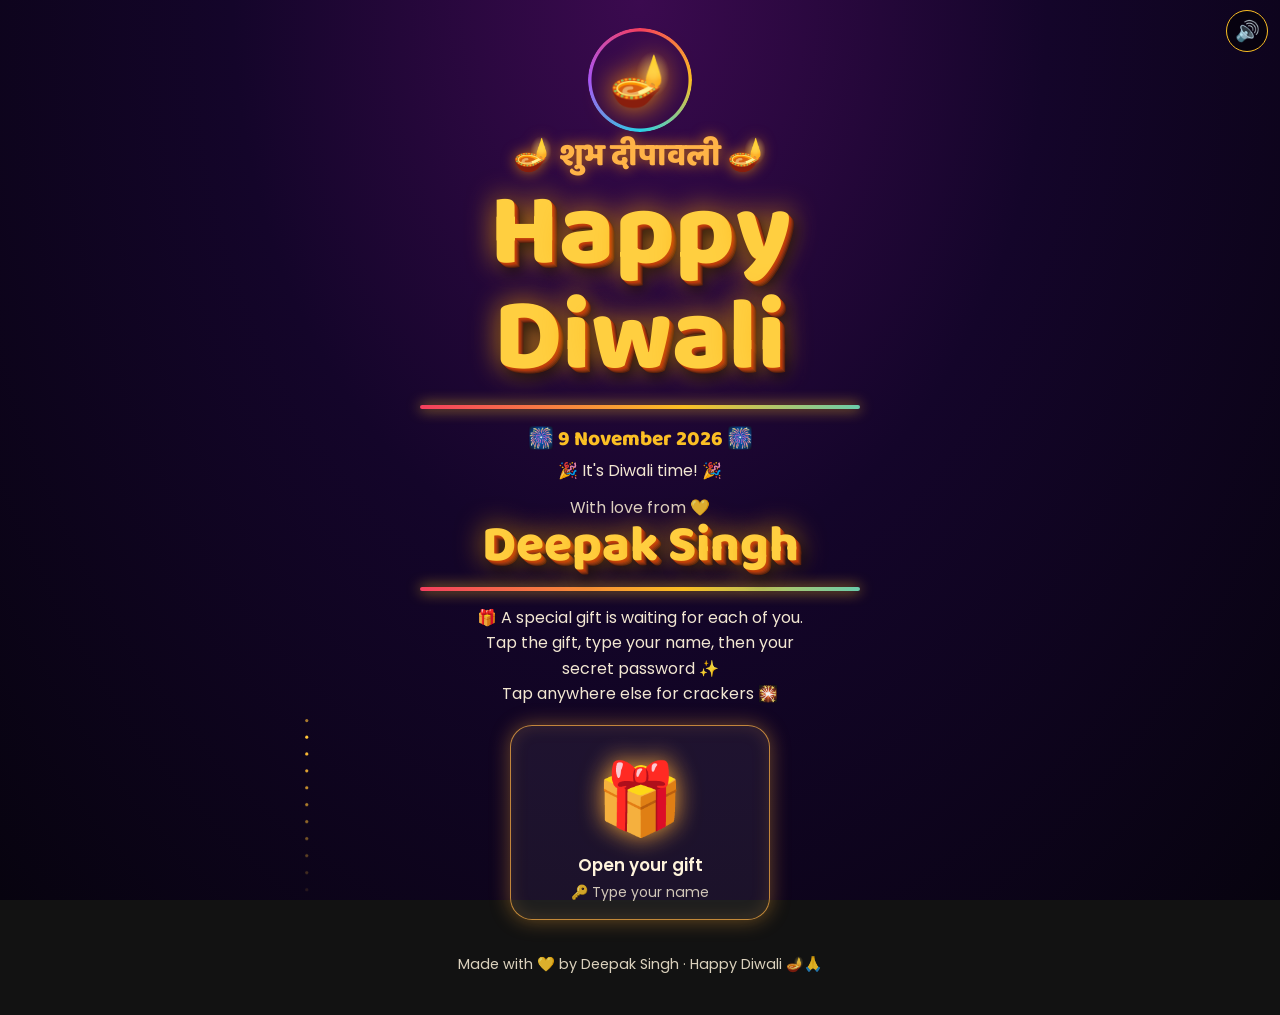
==== commit 494a7871: "Dusserahra Celebration" ====
--- a/diwali/diwali.html
+++ b/diwali/diwali.html
@@ -114,7 +114,7 @@
   Ankit:  {pw:'Priyanka@1', h:25, l:'Stay as bright and strong as ever, my friend! 💪🌟'},
   Shubham:{pw:'Diya#21',    h:330,l:'Shubh Diwali! May every step ahead be full of luck! 🍀✨'},
   Rintu:  {pw:'Shalu@1',    h:190,l:'May your smile shine brighter than a thousand diyas! 😄🪔'},
-  Sherya: {pw:'Rangoli!5',  h:280,l:'May every dream of yours light up like fireworks! 🎆💫'},
+  Sherya: {pw:'Rangoli@1',  h:280,l:'May every dream of yours light up like fireworks! 🎆💫'},
   Payal:  {pw:'Payal@1',    h:50, l:'May your life sparkle with colours like a rangoli! 🌈🌸'},
   Diksha: {pw:'Diksha@1',   h:160,l:'May your days glow with happiness and your heart with peace! 🌼💖'}
 };
